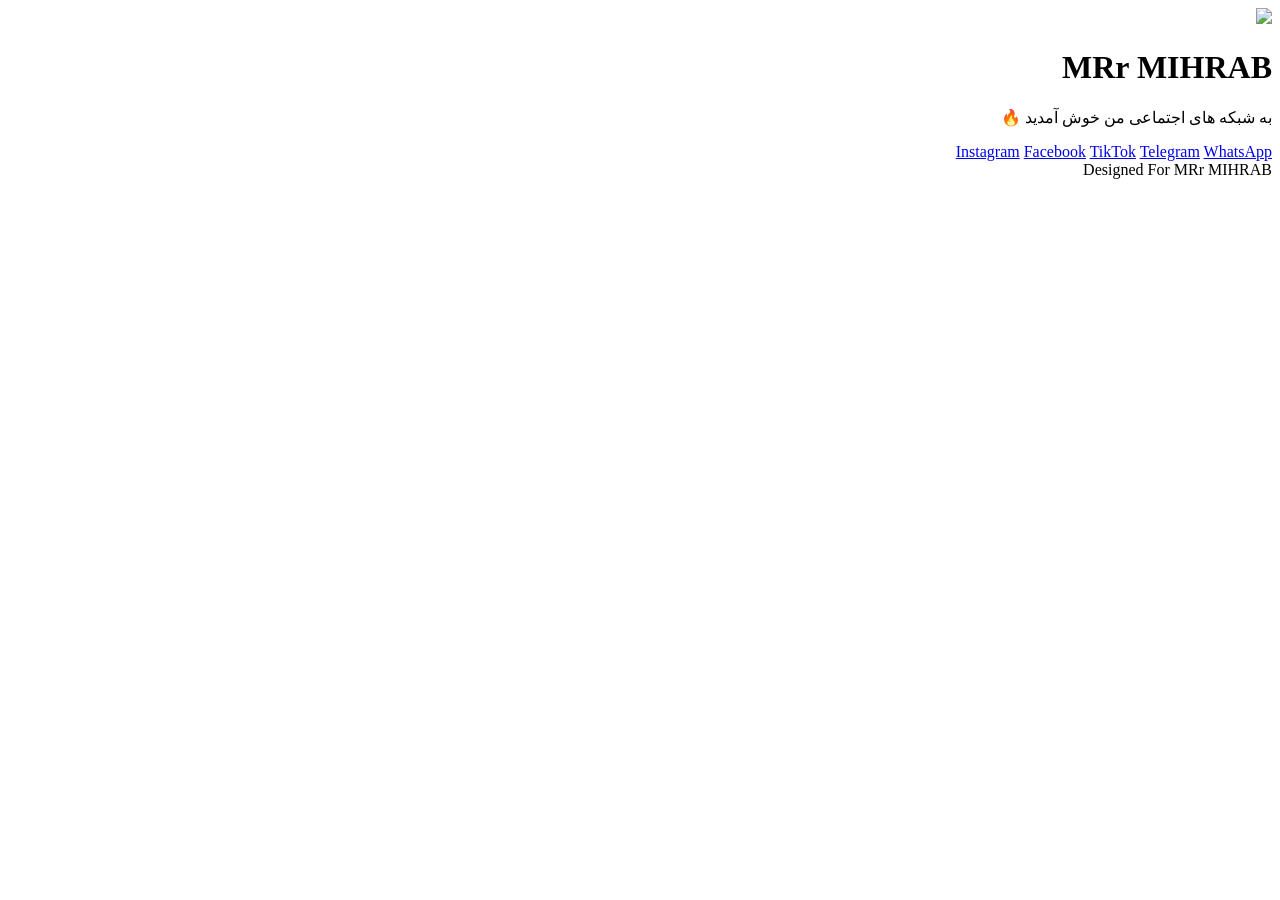
==== Mihrab.html @ d1dea8f3 "Add files via upload" ====
<!DOCTYPE html>
<html lang="fa" dir="rtl">
<head>
<meta charset="UTF-8">
<meta name="viewport" content="width=device-width, initial-scale=1.0">
<title>MRr MIHRAB</title>
<link rel="stylesheet" href="style.css">
</head>
<body>

<div class="bg"></div>

<div class="card">
<img src="https://i.pravatar.cc/300?img=12" class="avatar">

<h1>MRr MIHRAB</h1>
<p class="subtitle">به شبکه های اجتماعی من خوش آمدید 🔥</p>

<div class="socials">
<a href="https://www.instagram.com/milad.mirzada1haji.almas1122?igsh=a2hpazI2b3U2czB4&utm_source=qr" class="btn">Instagram</a>
<a href="https://www.facebook.com/share/1BHF3HgpR5/?mibextid=wwXIfr" class="btn">Facebook</a>
<a href="https://www.tiktok.com/@almas.100k4?_r=1&_t=ZS-96CMq61TMgf" class="btn">TikTok</a>
<a href="#" class="btn">Telegram</a>
<a href="#" class="btn">WhatsApp</a>
</div>

<div class="footer">
Designed For MRr MIHRAB
</div>

</div>

</body>
</html>
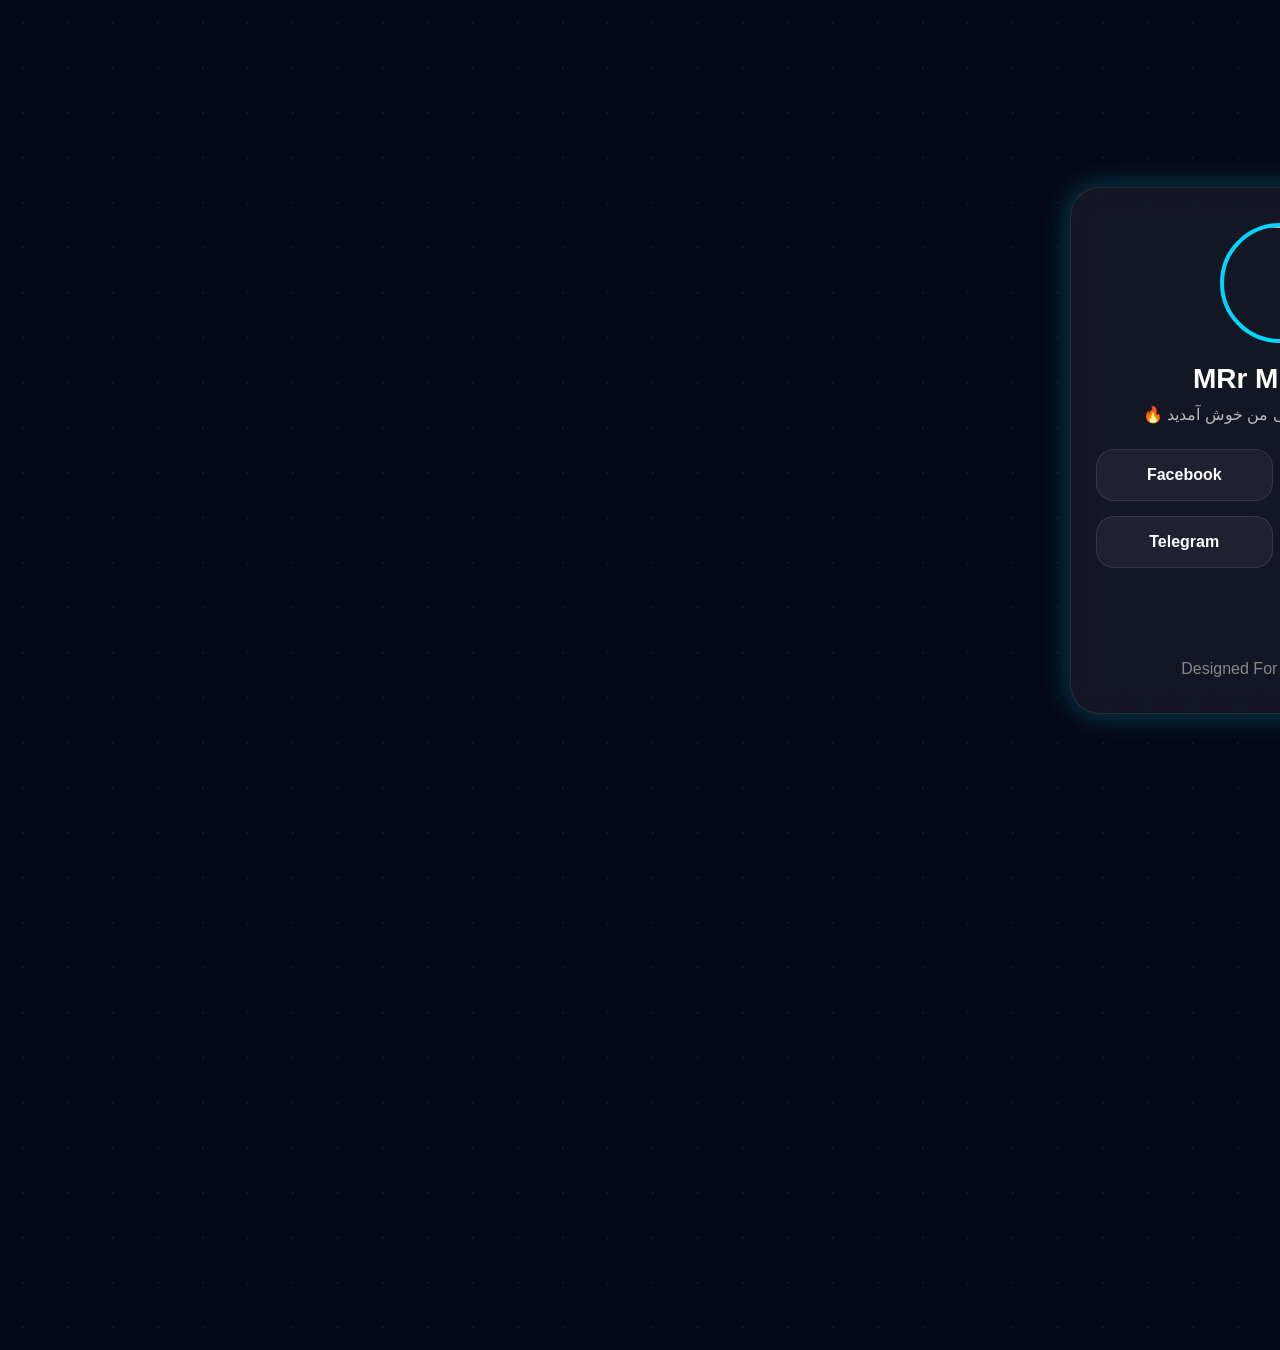
==== commit 4a0b86b4: "Update Mihrab.html" ====
--- a/Mihrab.html
+++ b/Mihrab.html
@@ -5,7 +5,7 @@
 <meta charset="UTF-8">
 <meta name="viewport" content="width=device-width, initial-scale=1.0">
 <title>MRr MIHRAB</title>
-<link rel="stylesheet" href="style.css">
+<link rel="stylesheet" href="stylemihrab.css">
 </head>
 <body>
 
--- a/stylemihrab.css
+++ b/stylemihrab.css
@@ -0,0 +1,86 @@
+
+*{
+margin:0;
+padding:0;
+box-sizing:border-box;
+}
+body{
+font-family:tahoma,sans-serif;
+background:#050816;
+min-height:100vh;
+display:flex;
+justify-content:center;
+align-items:center;
+overflow:hidden;
+color:white;
+position:relative;
+}
+.bg{
+position:absolute;
+width:200%;
+height:200%;
+background:radial-gradient(circle,#00d5ff22 1px,transparent 1px);
+background-size:45px 45px;
+animation:move 20s linear infinite;
+}
+@keyframes move{
+from{transform:translate(0,0);}
+to{transform:translate(-250px,-250px);}
+}
+.card{
+width:90%;
+max-width:420px;
+padding:35px 25px;
+background:rgba(255,255,255,.06);
+backdrop-filter:blur(15px);
+border:1px solid rgba(255,255,255,.1);
+border-radius:30px;
+text-align:center;
+position:relative;
+z-index:2;
+box-shadow:0 0 30px rgba(0,213,255,.3);
+}
+.avatar{
+width:120px;
+height:120px;
+border-radius:50%;
+border:4px solid #00d5ff;
+margin-bottom:20px;
+}
+h1{
+font-size:28px;
+margin-bottom:10px;
+}
+.subtitle{
+color:#bbb;
+margin-bottom:25px;
+}
+.socials{
+display:grid;
+grid-template-columns:1fr 1fr;
+gap:15px;
+}
+.btn{
+text-decoration:none;
+padding:16px;
+border-radius:18px;
+background:rgba(255,255,255,.05);
+border:1px solid rgba(255,255,255,.1);
+color:white;
+font-weight:bold;
+transition:.3s;
+}
+.btn:hover{
+background:#00d5ff;
+color:black;
+transform:translateY(-5px);
+}
+.footer{
+margin-top:25px;
+color:#888;
+}
+@media(max-width:500px){
+.socials{
+grid-template-columns:1fr;
+}
+}
